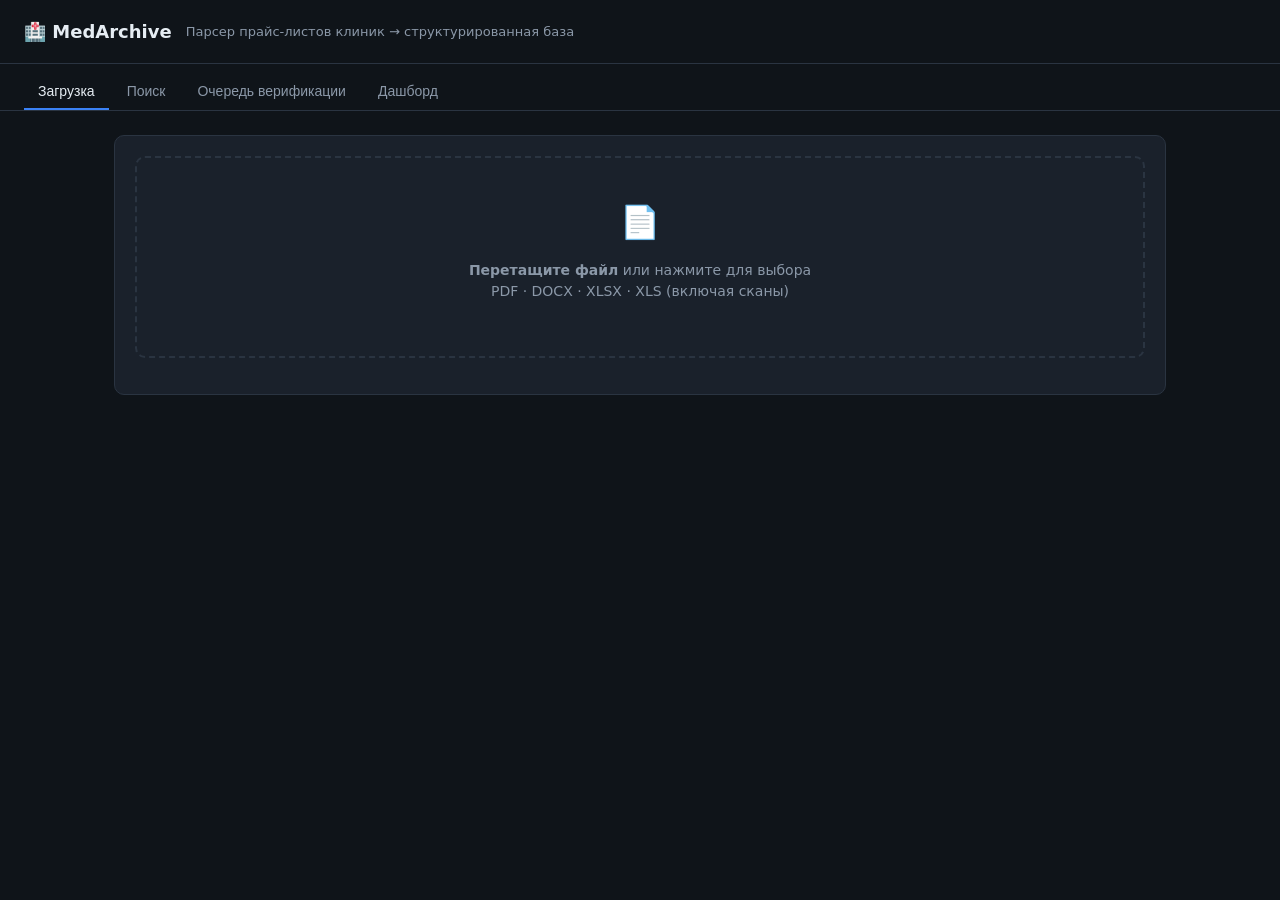
==== app/static/index.html @ f1bda981 "first" ====
<!doctype html>
<html lang="ru">
<head>
<meta charset="utf-8" />
<meta name="viewport" content="width=device-width, initial-scale=1" />
<title>MedArchive — парсер прайсов</title>
<style>
  :root { --bg:#0f1419; --panel:#1a212b; --line:#2a3441; --txt:#e6edf3; --muted:#8b98a8;
          --accent:#3b82f6; --ok:#22c55e; --warn:#f59e0b; --err:#ef4444; }
  * { box-sizing:border-box; }
  body { margin:0; font:14px/1.5 system-ui,-apple-system,Segoe UI,Roboto,sans-serif;
         background:var(--bg); color:var(--txt); }
  header { padding:18px 24px; border-bottom:1px solid var(--line); display:flex; align-items:center; gap:14px; }
  header h1 { font-size:18px; margin:0; font-weight:650; }
  header .sub { color:var(--muted); font-size:13px; }
  nav { display:flex; gap:4px; padding:10px 24px 0; border-bottom:1px solid var(--line); }
  nav button { background:none; border:none; color:var(--muted); padding:9px 14px; cursor:pointer;
               border-bottom:2px solid transparent; font-size:14px; }
  nav button.active { color:var(--txt); border-bottom-color:var(--accent); }
  main { padding:24px; max-width:1100px; margin:0 auto; }
  .panel { background:var(--panel); border:1px solid var(--line); border-radius:10px; padding:20px; margin-bottom:18px; }
  .drop { border:2px dashed var(--line); border-radius:10px; padding:40px; text-align:center; color:var(--muted);
          transition:.15s; cursor:pointer; }
  .drop.hover { border-color:var(--accent); background:rgba(59,130,246,.06); color:var(--txt); }
  input[type=text]{ width:100%; padding:11px 13px; background:#0d1217; border:1px solid var(--line);
                    border-radius:8px; color:var(--txt); font-size:14px; }
  button.primary{ background:var(--accent); color:#fff; border:none; padding:9px 16px; border-radius:8px; cursor:pointer; }
  table{ width:100%; border-collapse:collapse; font-size:13px; }
  th,td{ text-align:left; padding:8px 10px; border-bottom:1px solid var(--line); vertical-align:top; }
  th{ color:var(--muted); font-weight:550; position:sticky; top:0; background:var(--panel); }
  .tag{ display:inline-block; padding:2px 8px; border-radius:20px; font-size:12px; }
  .t-done{ background:rgba(34,197,94,.15); color:var(--ok); }
  .t-needs_review{ background:rgba(245,158,11,.15); color:var(--warn); }
  .t-error,.t-dup{ background:rgba(239,68,68,.12); color:var(--err); }
  .stat-grid{ display:grid; grid-template-columns:repeat(auto-fit,minmax(150px,1fr)); gap:12px; }
  .stat{ background:#0d1217; border:1px solid var(--line); border-radius:8px; padding:14px; }
  .stat .n{ font-size:26px; font-weight:680; }
  .stat .l{ color:var(--muted); font-size:12px; margin-top:2px; }
  .muted{ color:var(--muted); }
  .price{ font-variant-numeric:tabular-nums; white-space:nowrap; }
  .scroll{ max-height:62vh; overflow:auto; border:1px solid var(--line); border-radius:8px; }
  .hidden{ display:none; }
  .row-actions{ display:flex; gap:8px; margin:12px 0; }
  small.code{ color:var(--muted); font-family:ui-monospace,monospace; }
</style>
</head>
<body>
<header>
  <h1>🏥 MedArchive</h1>
  <span class="sub">Парсер прайс-листов клиник → структурированная база</span>
</header>
<nav>
  <button data-tab="upload" class="active">Загрузка</button>
  <button data-tab="search">Поиск</button>
  <button data-tab="review">Очередь верификации</button>
  <button data-tab="dash">Дашборд</button>
</nav>
<main>

  <section id="upload">
    <div class="panel">
      <div id="drop" class="drop">
        <div style="font-size:32px">📄</div>
        <p><b>Перетащите файл</b> или нажмите для выбора<br>
        <span class="muted">PDF · DOCX · XLSX · XLS (включая сканы)</span></p>
        <input id="file" type="file" accept=".pdf,.docx,.xlsx,.xls" class="hidden" />
      </div>
      <div id="up-result" style="margin-top:16px"></div>
    </div>
  </section>

  <section id="search" class="hidden">
    <div class="panel">
      <input id="q" type="text" placeholder="Поиск услуги или клиники (мин. 2 символа)…" />
      <div id="search-result" style="margin-top:14px"></div>
    </div>
  </section>

  <section id="review" class="hidden">
    <div class="panel">
      <div class="row-actions">
        <button class="primary" data-q="review">Нужна проверка</button>
        <button class="primary" data-q="unmatched" style="background:#374151">Несопоставленные</button>
      </div>
      <div id="review-result"></div>
    </div>
  </section>

  <section id="dash" class="hidden">
    <div class="panel"><div id="dash-result" class="muted">Загрузка…</div></div>
  </section>

</main>
<script>
const $ = s => document.querySelector(s);
const fmtKzt = v => v==null ? '<span class="muted">—</span>' : Number(v).toLocaleString('ru-RU')+' ₸';
const esc = s => (s??'').toString().replace(/[<>&]/g, c=>({'<':'&lt;','>':'&gt;','&':'&amp;'}[c]));

// tabs
document.querySelectorAll('nav button').forEach(b => b.onclick = () => {
  document.querySelectorAll('nav button').forEach(x=>x.classList.remove('active'));
  b.classList.add('active');
  ['upload','search','review','dash'].forEach(t=>$('#'+t).classList.toggle('hidden', t!==b.dataset.tab));
  if (b.dataset.tab==='dash') loadDash();
});

// upload
const drop=$('#drop'), file=$('#file');
drop.onclick=()=>file.click();
drop.ondragover=e=>{e.preventDefault();drop.classList.add('hover');};
drop.ondragleave=()=>drop.classList.remove('hover');
drop.ondrop=e=>{e.preventDefault();drop.classList.remove('hover'); if(e.dataTransfer.files[0]) doUpload(e.dataTransfer.files[0]);};
file.onchange=()=>file.files[0] && doUpload(file.files[0]);

async function doUpload(f){
  $('#up-result').innerHTML = `<p class="muted">⏳ Обработка <b>${esc(f.name)}</b>… (скан-PDF может занять время)</p>`;
  const fd=new FormData(); fd.append('file', f);
  try{
    const r = await fetch('/upload', {method:'POST', body:fd});
    const d = await r.json();
    if(!r.ok){ $('#up-result').innerHTML=`<p class="t-error tag">Ошибка</p> <span>${esc(d.detail||'')}</span>`; return; }
    $('#up-result').innerHTML = `
      <table><tbody>
        <tr><td>Файл</td><td>${esc(d.file_name)} <small class="code">(${d.file_format})</small></td></tr>
        <tr><td>Партнёр</td><td>${esc(d.partner)}</td></tr>
        <tr><td>Статус</td><td><span class="tag t-${d.skipped_duplicate?'dup':d.status}">${d.skipped_duplicate?'дубликат':d.status}</span></td></tr>
        <tr><td>Строк извлечено</td><td>${d.rows_parsed}</td></tr>
        <tr><td>Записано позиций</td><td>${d.rows_written}</td></tr>
        <tr><td>На проверку</td><td>${d.rows_needs_review}</td></tr>
        <tr><td>Пропущено</td><td>${d.rows_dropped}</td></tr>
        <tr><td>Авто-сопоставлено</td><td>${d.rows_matched}</td></tr>
      </tbody></table>
      ${d.warnings?.length ? '<p class="muted">⚠ '+d.warnings.map(esc).join('<br>⚠ ')+'</p>':''}`;
  }catch(e){ $('#up-result').innerHTML=`<p class="t-error tag">Сбой запроса</p> ${esc(e.message)}`; }
}

// search
let st; $('#q').oninput = e => { clearTimeout(st); st=setTimeout(()=>runSearch(e.target.value),250); };
async function runSearch(q){
  if((q||'').length<2){ $('#search-result').innerHTML=''; return; }
  const d = await (await fetch('/search?q='+encodeURIComponent(q))).json();
  const items = (d.price_items||[]).map(i=>`<tr>
      <td>${esc(i.service_name_raw)} ${i.service_code_source?'<small class="code">'+esc(i.service_code_source)+'</small>':''}</td>
      <td class="price">${fmtKzt(i.price_resident_kzt)}</td>
      <td class="price">${fmtKzt(i.price_nonresident_kzt)}</td>
      <td>${i.needs_review?'<span class="tag t-needs_review">проверка</span>':''}</td>
    </tr>`).join('');
  $('#search-result').innerHTML = `
    <p class="muted">Клиники: ${(d.partners||[]).map(p=>esc(p.name)).join(', ')||'—'}</p>
    <div class="scroll"><table>
      <thead><tr><th>Услуга (как в прайсе)</th><th>Резидент</th><th>Нерезидент</th><th></th></tr></thead>
      <tbody>${items||'<tr><td colspan=4 class="muted">ничего не найдено</td></tr>'}</tbody>
    </table></div>`;
}

// review queue
document.querySelectorAll('#review [data-q]').forEach(b=>b.onclick=()=>loadQueue(b.dataset.q));
async function loadQueue(which){
  $('#review-result').innerHTML='<p class="muted">Загрузка…</p>';
  const rows = await (await fetch('/'+which)).json();
  $('#review-result').innerHTML = `<div class="scroll"><table>
    <thead><tr><th>Услуга</th><th>Резидент</th><th>Нерезидент</th><th>Причина</th></tr></thead>
    <tbody>${rows.map(i=>`<tr>
        <td>${esc(i.service_name_raw)} <small class="code">${esc(i.service_code_source||'')}</small></td>
        <td class="price">${fmtKzt(i.price_resident_kzt)}</td>
        <td class="price">${fmtKzt(i.price_nonresident_kzt)}</td>
        <td class="muted">${esc(i.review_reason||(which==='unmatched'?'нет в справочнике':''))}</td>
      </tr>`).join('')||'<tr><td colspan=4 class="muted">очередь пуста</td></tr>'}</tbody>
  </table></div>`;
}

// dashboard
async function loadDash(){
  const d = await (await fetch('/stats')).json();
  const cell=(n,l)=>`<div class="stat"><div class="n">${n}</div><div class="l">${l}</div></div>`;
  const byStatus = Object.entries(d.documents_by_status||{}).map(([k,v])=>`${k}: ${v}`).join(' · ');
  $('#dash-result').innerHTML = `
    <div class="stat-grid">
      ${cell(d.documents,'документов')}
      ${cell(d.partners,'партнёров')}
      ${cell(d.price_items,'позиций цен')}
      ${cell(d.services,'услуг в справочнике')}
      ${cell(d.match_rate_pct+'%','авто-нормализация')}
      ${cell(d.needs_review,'на проверке')}
    </div>
    <p class="muted" style="margin-top:14px">Документы по статусам: ${byStatus||'—'}</p>`;
}
</script>
</body>
</html>
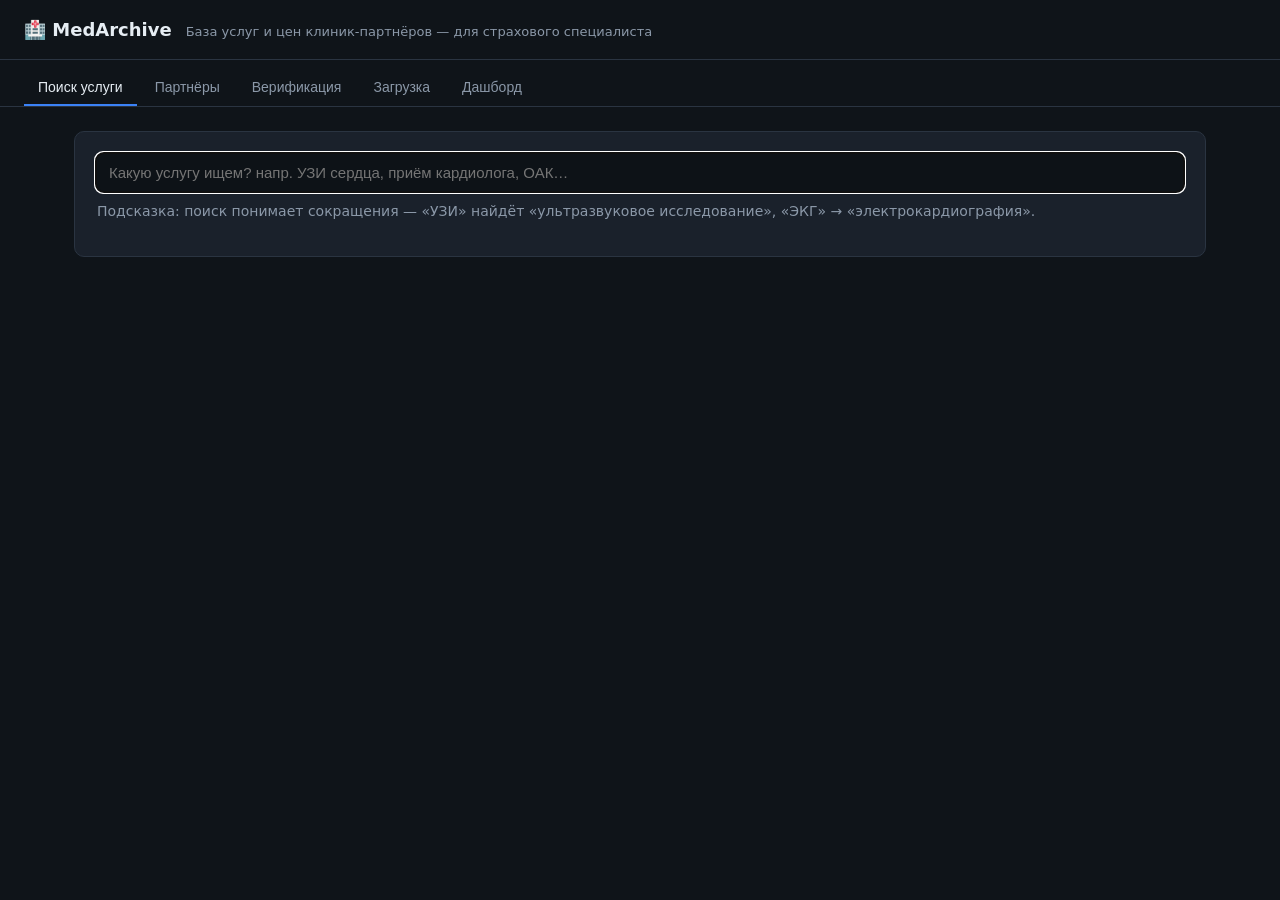
==== commit c2902e3f: "feat: full pipeline — multi-format parser, Next.js dashboard, eval suite - Parsers: OCR (EasyOCR/Sur" ====
--- a/app/static/index.html
+++ b/app/static/index.html
@@ -3,32 +3,39 @@
 <head>
 <meta charset="utf-8" />
 <meta name="viewport" content="width=device-width, initial-scale=1" />
-<title>MedArchive — парсер прайсов</title>
+<title>MedArchive — база услуг и цен клиник-партнёров</title>
 <style>
   :root { --bg:#0f1419; --panel:#1a212b; --line:#2a3441; --txt:#e6edf3; --muted:#8b98a8;
           --accent:#3b82f6; --ok:#22c55e; --warn:#f59e0b; --err:#ef4444; }
   * { box-sizing:border-box; }
   body { margin:0; font:14px/1.5 system-ui,-apple-system,Segoe UI,Roboto,sans-serif;
          background:var(--bg); color:var(--txt); }
-  header { padding:18px 24px; border-bottom:1px solid var(--line); display:flex; align-items:center; gap:14px; }
+  a { color:var(--accent); cursor:pointer; text-decoration:none; }
+  a:hover { text-decoration:underline; }
+  header { padding:16px 24px; border-bottom:1px solid var(--line); display:flex; align-items:baseline; gap:14px; }
   header h1 { font-size:18px; margin:0; font-weight:650; }
   header .sub { color:var(--muted); font-size:13px; }
   nav { display:flex; gap:4px; padding:10px 24px 0; border-bottom:1px solid var(--line); }
   nav button { background:none; border:none; color:var(--muted); padding:9px 14px; cursor:pointer;
                border-bottom:2px solid transparent; font-size:14px; }
   nav button.active { color:var(--txt); border-bottom-color:var(--accent); }
-  main { padding:24px; max-width:1100px; margin:0 auto; }
+  main { padding:24px; max-width:1180px; margin:0 auto; }
   .panel { background:var(--panel); border:1px solid var(--line); border-radius:10px; padding:20px; margin-bottom:18px; }
-  .drop { border:2px dashed var(--line); border-radius:10px; padding:40px; text-align:center; color:var(--muted);
+  .drop { border:2px dashed var(--line); border-radius:10px; padding:36px; text-align:center; color:var(--muted);
           transition:.15s; cursor:pointer; }
   .drop.hover { border-color:var(--accent); background:rgba(59,130,246,.06); color:var(--txt); }
   input[type=text]{ width:100%; padding:11px 13px; background:#0d1217; border:1px solid var(--line);
-                    border-radius:8px; color:var(--txt); font-size:14px; }
-  button.primary{ background:var(--accent); color:#fff; border:none; padding:9px 16px; border-radius:8px; cursor:pointer; }
+                    border-radius:8px; color:var(--txt); font-size:15px; }
+  input.edit{ width:96px; padding:5px 7px; background:#0d1217; border:1px solid var(--line);
+              border-radius:6px; color:var(--txt); font-variant-numeric:tabular-nums; }
+  button.primary{ background:var(--accent); color:#fff; border:none; padding:8px 14px; border-radius:8px; cursor:pointer; font-size:13px; }
+  button.ok{ background:rgba(34,197,94,.15); color:var(--ok); border:1px solid rgba(34,197,94,.3); padding:6px 11px; border-radius:7px; cursor:pointer; font-size:13px; }
+  button.ghost{ background:#222c39; color:var(--muted); border:1px solid var(--line); padding:8px 14px; border-radius:8px; cursor:pointer; font-size:13px; }
   table{ width:100%; border-collapse:collapse; font-size:13px; }
-  th,td{ text-align:left; padding:8px 10px; border-bottom:1px solid var(--line); vertical-align:top; }
-  th{ color:var(--muted); font-weight:550; position:sticky; top:0; background:var(--panel); }
-  .tag{ display:inline-block; padding:2px 8px; border-radius:20px; font-size:12px; }
+  th,td{ text-align:left; padding:8px 10px; border-bottom:1px solid var(--line); vertical-align:middle; }
+  th{ color:var(--muted); font-weight:550; position:sticky; top:0; background:var(--panel); z-index:1; }
+  tr:hover td{ background:rgba(255,255,255,.02); }
+  .tag{ display:inline-block; padding:2px 8px; border-radius:20px; font-size:12px; white-space:nowrap; }
   .t-done{ background:rgba(34,197,94,.15); color:var(--ok); }
   .t-needs_review{ background:rgba(245,158,11,.15); color:var(--warn); }
   .t-error,.t-dup{ background:rgba(239,68,68,.12); color:var(--err); }
@@ -37,31 +44,72 @@
   .stat .n{ font-size:26px; font-weight:680; }
   .stat .l{ color:var(--muted); font-size:12px; margin-top:2px; }
   .muted{ color:var(--muted); }
-  .price{ font-variant-numeric:tabular-nums; white-space:nowrap; }
-  .scroll{ max-height:62vh; overflow:auto; border:1px solid var(--line); border-radius:8px; }
+  .price{ font-variant-numeric:tabular-nums; white-space:nowrap; text-align:right; }
+  .best{ color:var(--ok); font-weight:600; }
+  .scroll{ max-height:64vh; overflow:auto; border:1px solid var(--line); border-radius:8px; }
   .hidden{ display:none; }
-  .row-actions{ display:flex; gap:8px; margin:12px 0; }
+  .row-actions{ display:flex; gap:8px; margin-bottom:12px; flex-wrap:wrap; }
   small.code{ color:var(--muted); font-family:ui-monospace,monospace; }
+  .chip{ display:inline-block; background:#222c39; border:1px solid var(--line); border-radius:20px;
+         padding:5px 12px; margin:3px; cursor:pointer; font-size:13px; }
+  .chip:hover{ border-color:var(--accent); }
+  /* modal */
+  .overlay{ position:fixed; inset:0; background:rgba(0,0,0,.55); display:flex; align-items:center; justify-content:center; padding:24px; z-index:50; }
+  .modal{ background:var(--panel); border:1px solid var(--line); border-radius:12px; width:min(960px,96vw); max-height:90vh; display:flex; flex-direction:column; }
+  .modal-head{ padding:18px 20px; border-bottom:1px solid var(--line); display:flex; justify-content:space-between; align-items:flex-start; gap:16px; }
+  .modal-head h2{ margin:0 0 4px; font-size:17px; }
+  .modal-body{ padding:0 20px 18px; overflow:auto; }
+  .x{ background:none; border:none; color:var(--muted); font-size:22px; cursor:pointer; line-height:1; }
+  .toast{ position:fixed; bottom:20px; left:50%; transform:translateX(-50%); background:#0d1217;
+          border:1px solid var(--line); border-radius:8px; padding:10px 16px; z-index:60; opacity:0; transition:.2s; }
+  .toast.show{ opacity:1; }
 </style>
 </head>
 <body>
 <header>
   <h1>🏥 MedArchive</h1>
-  <span class="sub">Парсер прайс-листов клиник → структурированная база</span>
+  <span class="sub">База услуг и цен клиник-партнёров — для страхового специалиста</span>
 </header>
 <nav>
-  <button data-tab="upload" class="active">Загрузка</button>
-  <button data-tab="search">Поиск</button>
-  <button data-tab="review">Очередь верификации</button>
+  <button data-tab="search" class="active">Поиск услуги</button>
+  <button data-tab="partners">Партнёры</button>
+  <button data-tab="review">Верификация</button>
+  <button data-tab="upload">Загрузка</button>
   <button data-tab="dash">Дашборд</button>
 </nav>
 <main>
 
-  <section id="upload">
+  <section id="search">
+    <div class="panel">
+      <input id="q" type="text" placeholder="Какую услугу ищем? напр. УЗИ сердца, приём кардиолога, ОАК…" autofocus />
+      <p class="muted" style="margin:8px 2px 0">Подсказка: поиск понимает сокращения — «УЗИ» найдёт «ультразвуковое исследование», «ЭКГ» → «электрокардиография».</p>
+      <div id="search-result" style="margin-top:14px"></div>
+    </div>
+  </section>
+
+  <section id="partners" class="hidden">
+    <div class="panel">
+      <p class="muted">Выберите клинику-партнёра, чтобы открыть её полный прайс и контакты.</p>
+      <div id="partner-chips" style="margin-top:8px"></div>
+    </div>
+  </section>
+
+  <section id="review" class="hidden">
+    <div class="panel">
+      <div class="row-actions">
+        <button class="primary" data-q="review">⚠ Требуют проверки <span id="review-count"></span></button>
+        <button class="ghost" data-q="unmatched">Несопоставленные со справочником</button>
+      </div>
+      <p class="muted" id="review-hint">Подтвердите цену как есть, либо исправьте значение в поле и подтвердите.</p>
+      <div id="review-result"></div>
+    </div>
+  </section>
+
+  <section id="upload" class="hidden">
     <div class="panel">
       <div id="drop" class="drop">
-        <div style="font-size:32px">📄</div>
-        <p><b>Перетащите файл</b> или нажмите для выбора<br>
+        <div style="font-size:30px">📄</div>
+        <p><b>Перетащите прайс клиники</b> или нажмите для выбора<br>
         <span class="muted">PDF · DOCX · XLSX · XLS (включая сканы)</span></p>
         <input id="file" type="file" accept=".pdf,.docx,.xlsx,.xls" class="hidden" />
       </div>
@@ -69,107 +117,176 @@
     </div>
   </section>
 
-  <section id="search" class="hidden">
-    <div class="panel">
-      <input id="q" type="text" placeholder="Поиск услуги или клиники (мин. 2 символа)…" />
-      <div id="search-result" style="margin-top:14px"></div>
-    </div>
-  </section>
-
-  <section id="review" class="hidden">
-    <div class="panel">
-      <div class="row-actions">
-        <button class="primary" data-q="review">Нужна проверка</button>
-        <button class="primary" data-q="unmatched" style="background:#374151">Несопоставленные</button>
-      </div>
-      <div id="review-result"></div>
-    </div>
-  </section>
-
   <section id="dash" class="hidden">
     <div class="panel"><div id="dash-result" class="muted">Загрузка…</div></div>
   </section>
 
 </main>
+
+<div id="modal-root"></div>
+<div id="toast" class="toast"></div>
+
 <script>
 const $ = s => document.querySelector(s);
 const fmtKzt = v => v==null ? '<span class="muted">—</span>' : Number(v).toLocaleString('ru-RU')+' ₸';
-const esc = s => (s??'').toString().replace(/[<>&]/g, c=>({'<':'&lt;','>':'&gt;','&':'&amp;'}[c]));
+const esc = s => (s??'').toString().replace(/[<>&"]/g, c=>({'<':'&lt;','>':'&gt;','&':'&amp;','"':'&quot;'}[c]));
+const fmtDate = d => d ? d.split('T')[0] : '—';
+function toast(msg){ const t=$('#toast'); t.textContent=msg; t.classList.add('show'); setTimeout(()=>t.classList.remove('show'),2200); }
 
 // tabs
 document.querySelectorAll('nav button').forEach(b => b.onclick = () => {
   document.querySelectorAll('nav button').forEach(x=>x.classList.remove('active'));
   b.classList.add('active');
-  ['upload','search','review','dash'].forEach(t=>$('#'+t).classList.toggle('hidden', t!==b.dataset.tab));
+  ['search','partners','review','upload','dash'].forEach(t=>$('#'+t).classList.toggle('hidden', t!==b.dataset.tab));
   if (b.dataset.tab==='dash') loadDash();
+  if (b.dataset.tab==='partners') loadPartners();
 });
 
-// upload
+// ---------- SEARCH: a service across clinics, cheapest first ----------
+let st; $('#q').oninput = e => { clearTimeout(st); st=setTimeout(()=>runSearch(e.target.value),250); };
+async function runSearch(q){
+  if((q||'').length<2){ $('#search-result').innerHTML=''; return; }
+  const d = await (await fetch('/search?q='+encodeURIComponent(q))).json();
+  const items = d.price_items||[];
+  // mark the cheapest resident price per normalized service so the best offer stands out
+  const bestByName = {};
+  items.forEach(i=>{ const k=i.service_name_raw.toLowerCase(); const p=i.price_resident_kzt;
+    if(p!=null && (bestByName[k]==null || p<bestByName[k])) bestByName[k]=p; });
+  const rows = items.map(i=>{
+    const isBest = i.price_resident_kzt!=null && i.price_resident_kzt===bestByName[i.service_name_raw.toLowerCase()];
+    return `<tr>
+      <td>${esc(i.service_name_raw)} ${i.service_code_source?'<small class="code">'+esc(i.service_code_source)+'</small>':''}</td>
+      <td><a onclick="openPartner('${i.partner_id}')">${esc(i.partner_name||'—')}</a></td>
+      <td class="price ${isBest?'best':''}">${fmtKzt(i.price_resident_kzt)}${isBest?' ★':''}</td>
+      <td class="price">${fmtKzt(i.price_nonresident_kzt)}</td>
+      <td class="muted">${fmtDate(i.effective_date)}</td>
+      <td>${i.needs_review?'<span class="tag t-needs_review">проверка</span>':''}</td>
+    </tr>`;}).join('');
+  $('#search-result').innerHTML = `
+    <p class="muted">Найдено позиций: ${items.length}${items.length>=50?'+ (показаны первые 50)':''}. ★ — лучшая цена для резидента по услуге.</p>
+    <div class="scroll"><table>
+      <thead><tr><th>Услуга</th><th>Клиника</th><th class="price">Резидент</th><th class="price">Нерезидент</th><th>Актуально</th><th></th></tr></thead>
+      <tbody>${rows||'<tr><td colspan=6 class="muted">ничего не найдено</td></tr>'}</tbody>
+    </table></div>`;
+}
+
+// ---------- PARTNERS ----------
+async function loadPartners(){
+  const ps = await (await fetch('/partners?limit=500')).json();
+  $('#partner-chips').innerHTML = ps.map(p=>`<span class="chip" onclick="openPartner('${p.partner_id}')">${esc(p.name)}</span>`).join('') || '<span class="muted">нет партнёров</span>';
+}
+
+async function openPartner(id){
+  const [p, svc] = await Promise.all([
+    (await fetch('/partners/'+id)).json(),
+    (await fetch('/partners/'+id+'/services?limit=5000')).json(),
+  ]);
+  const contacts = [p.city, p.address, p.contact_phone, p.contact_email].filter(Boolean).join(' · ') || 'контакты не указаны в прайсе';
+  const dates = [...new Set(svc.map(s=>fmtDate(s.effective_date)))].filter(x=>x!=='—');
+  // The preview aggregates rows that are exactly identical in name+price; merged_count>1
+  // means this displayed row stands for that many source rows (kept separate in storage).
+  const rawRows = svc.reduce((a,s)=>a+(s.merged_count||1),0);
+  const dupBadge = s => (s.merged_count>1)
+    ? ` <small class="code" style="background:#fff8c5;color:#9a6700;border-radius:4px;padding:0 5px" title="Объединено ${s.merged_count} одинаковых строк${s.merged_codes&&s.merged_codes.length?': '+esc(s.merged_codes.join(', ')):''}">×${s.merged_count}</small>`
+    : '';
+  const render = list => list.map(s=>`<tr>
+      <td class="muted">${esc(s.section||'')}</td>
+      <td>${esc(s.service_name_raw)} ${s.service_code_source?'<small class="code">'+esc(s.service_code_source)+'</small>':''}${dupBadge(s)}</td>
+      <td class="price">${fmtKzt(s.price_resident_kzt)}</td>
+      <td class="price">${fmtKzt(s.price_nonresident_kzt)}</td>
+    </tr>`).join('');
+  $('#modal-root').innerHTML = `<div class="overlay" onclick="if(event.target===this)closeModal()">
+    <div class="modal">
+      <div class="modal-head">
+        <div>
+          <h2>${esc(p.name)}</h2>
+          <div class="muted">${esc(contacts)}</div>
+          <div class="muted" style="margin-top:4px">Позиций: ${svc.length}${rawRows>svc.length?` <span title="строк в прайсе до объединения одинаковых">(из ${rawRows} строк)</span>`:''} · Прайс актуален: ${dates.join(', ')||'—'}</div>
+        </div>
+        <button class="x" onclick="closeModal()">×</button>
+      </div>
+      <div class="modal-body">
+        <input id="pfilter" type="text" placeholder="Фильтр по услуге внутри прайса…" style="margin:4px 0 12px" />
+        <div class="scroll"><table>
+          <thead><tr><th>Раздел</th><th>Услуга</th><th class="price">Резидент</th><th class="price">Нерезидент</th></tr></thead>
+          <tbody id="ptbody">${render(svc.slice(0,400))}</tbody>
+        </table></div>
+        <p class="muted" id="pmore">${svc.length>400?'Показаны первые 400 — уточните фильтром.':''}</p>
+      </div>
+    </div></div>`;
+  $('#pfilter').oninput = e=>{
+    const f=e.target.value.toLowerCase();
+    const sub = f ? svc.filter(s=>(s.service_name_raw+' '+(s.service_code_source||'')).toLowerCase().includes(f)) : svc;
+    $('#ptbody').innerHTML = render(sub.slice(0,400));
+    $('#pmore').textContent = sub.length>400?`Совпадений ${sub.length}, показаны первые 400.`:`Совпадений: ${sub.length}`;
+  };
+}
+function closeModal(){ $('#modal-root').innerHTML=''; }
+
+// ---------- REVIEW / VERIFICATION (operator actions) ----------
+document.querySelectorAll('#review [data-q]').forEach(b=>b.onclick=()=>loadQueue(b.dataset.q));
+async function loadQueue(which){
+  $('#review-hint').textContent = which==='unmatched'
+    ? 'Позиции без привязки к справочнику услуг. Загрузите справочник, чтобы сопоставлять.'
+    : 'Подтвердите цену как есть, либо исправьте значение в поле и подтвердите.';
+  $('#review-result').innerHTML='<p class="muted">Загрузка…</p>';
+  const rows = await (await fetch('/'+which)).json();
+  const editable = which==='review';
+  $('#review-result').innerHTML = `<div class="scroll"><table>
+    <thead><tr><th>Клиника</th><th>Услуга</th><th class="price">Резидент</th><th class="price">Нерезидент</th><th>Причина</th>${editable?'<th></th>':''}</tr></thead>
+    <tbody>${rows.map(i=>`<tr id="r-${i.item_id}">
+        <td>${esc(i.partner_name||'')}</td>
+        <td>${esc(i.service_name_raw)} <small class="code">${esc(i.service_code_source||'')}</small></td>
+        <td class="price">${editable?`<input class="edit" type="number" step="1" value="${i.price_resident_kzt??''}" id="p-${i.item_id}">`:fmtKzt(i.price_resident_kzt)}</td>
+        <td class="price">${fmtKzt(i.price_nonresident_kzt)}</td>
+        <td class="muted">${esc(i.review_reason||(which==='unmatched'?'нет в справочнике':''))}</td>
+        ${editable?`<td><button class="ok" onclick="verifyItem('${i.item_id}')">✓ Подтвердить</button></td>`:''}
+      </tr>`).join('')||`<tr><td colspan=${editable?6:5} class="muted">очередь пуста 🎉</td></tr>`}</tbody>
+  </table></div>`;
+  if(which==='review') refreshReviewCount();
+}
+async function verifyItem(id){
+  const inp = $('#p-'+id);
+  const body = { is_verified:true, note:'проверено оператором' };
+  if(inp && inp.value!=='') body.price_resident_kzt = Number(inp.value);
+  const r = await fetch('/items/'+id+'/verify', {method:'POST', headers:{'Content-Type':'application/json'}, body:JSON.stringify(body)});
+  if(r.ok){ const row=$('#r-'+id); if(row) row.remove(); toast('Позиция подтверждена'); refreshReviewCount(); }
+  else toast('Ошибка сохранения');
+}
+async function refreshReviewCount(){
+  const s = await (await fetch('/stats')).json();
+  $('#review-count').textContent = '('+s.needs_review+')';
+}
+
+// ---------- UPLOAD ----------
 const drop=$('#drop'), file=$('#file');
 drop.onclick=()=>file.click();
 drop.ondragover=e=>{e.preventDefault();drop.classList.add('hover');};
 drop.ondragleave=()=>drop.classList.remove('hover');
 drop.ondrop=e=>{e.preventDefault();drop.classList.remove('hover'); if(e.dataTransfer.files[0]) doUpload(e.dataTransfer.files[0]);};
 file.onchange=()=>file.files[0] && doUpload(file.files[0]);
-
 async function doUpload(f){
-  $('#up-result').innerHTML = `<p class="muted">⏳ Обработка <b>${esc(f.name)}</b>… (скан-PDF может занять время)</p>`;
+  $('#up-result').innerHTML = `<p class="muted">⏳ Обработка <b>${esc(f.name)}</b>…</p>`;
   const fd=new FormData(); fd.append('file', f);
   try{
     const r = await fetch('/upload', {method:'POST', body:fd});
     const d = await r.json();
-    if(!r.ok){ $('#up-result').innerHTML=`<p class="t-error tag">Ошибка</p> <span>${esc(d.detail||'')}</span>`; return; }
+    if(!r.ok){ $('#up-result').innerHTML=`<span class="tag t-error">Ошибка</span> <span>${esc(d.detail||'')}</span>`; return; }
     $('#up-result').innerHTML = `
       <table><tbody>
         <tr><td>Файл</td><td>${esc(d.file_name)} <small class="code">(${d.file_format})</small></td></tr>
         <tr><td>Партнёр</td><td>${esc(d.partner)}</td></tr>
-        <tr><td>Статус</td><td><span class="tag t-${d.skipped_duplicate?'dup':d.status}">${d.skipped_duplicate?'дубликат':d.status}</span></td></tr>
-        <tr><td>Строк извлечено</td><td>${d.rows_parsed}</td></tr>
+        <tr><td>Статус</td><td><span class="tag t-${d.skipped_duplicate?'dup':d.status}">${d.skipped_duplicate?'дубликат (пропущен)':d.status}</span></td></tr>
+        <tr><td>Извлечено строк</td><td>${d.rows_parsed}</td></tr>
         <tr><td>Записано позиций</td><td>${d.rows_written}</td></tr>
         <tr><td>На проверку</td><td>${d.rows_needs_review}</td></tr>
         <tr><td>Пропущено</td><td>${d.rows_dropped}</td></tr>
-        <tr><td>Авто-сопоставлено</td><td>${d.rows_matched}</td></tr>
       </tbody></table>
       ${d.warnings?.length ? '<p class="muted">⚠ '+d.warnings.map(esc).join('<br>⚠ ')+'</p>':''}`;
-  }catch(e){ $('#up-result').innerHTML=`<p class="t-error tag">Сбой запроса</p> ${esc(e.message)}`; }
-}
-
-// search
-let st; $('#q').oninput = e => { clearTimeout(st); st=setTimeout(()=>runSearch(e.target.value),250); };
-async function runSearch(q){
-  if((q||'').length<2){ $('#search-result').innerHTML=''; return; }
-  const d = await (await fetch('/search?q='+encodeURIComponent(q))).json();
-  const items = (d.price_items||[]).map(i=>`<tr>
-      <td>${esc(i.service_name_raw)} ${i.service_code_source?'<small class="code">'+esc(i.service_code_source)+'</small>':''}</td>
-      <td class="price">${fmtKzt(i.price_resident_kzt)}</td>
-      <td class="price">${fmtKzt(i.price_nonresident_kzt)}</td>
-      <td>${i.needs_review?'<span class="tag t-needs_review">проверка</span>':''}</td>
-    </tr>`).join('');
-  $('#search-result').innerHTML = `
-    <p class="muted">Клиники: ${(d.partners||[]).map(p=>esc(p.name)).join(', ')||'—'}</p>
-    <div class="scroll"><table>
-      <thead><tr><th>Услуга (как в прайсе)</th><th>Резидент</th><th>Нерезидент</th><th></th></tr></thead>
-      <tbody>${items||'<tr><td colspan=4 class="muted">ничего не найдено</td></tr>'}</tbody>
-    </table></div>`;
-}
-
-// review queue
-document.querySelectorAll('#review [data-q]').forEach(b=>b.onclick=()=>loadQueue(b.dataset.q));
-async function loadQueue(which){
-  $('#review-result').innerHTML='<p class="muted">Загрузка…</p>';
-  const rows = await (await fetch('/'+which)).json();
-  $('#review-result').innerHTML = `<div class="scroll"><table>
-    <thead><tr><th>Услуга</th><th>Резидент</th><th>Нерезидент</th><th>Причина</th></tr></thead>
-    <tbody>${rows.map(i=>`<tr>
-        <td>${esc(i.service_name_raw)} <small class="code">${esc(i.service_code_source||'')}</small></td>
-        <td class="price">${fmtKzt(i.price_resident_kzt)}</td>
-        <td class="price">${fmtKzt(i.price_nonresident_kzt)}</td>
-        <td class="muted">${esc(i.review_reason||(which==='unmatched'?'нет в справочнике':''))}</td>
-      </tr>`).join('')||'<tr><td colspan=4 class="muted">очередь пуста</td></tr>'}</tbody>
-  </table></div>`;
-}
-
-// dashboard
+  }catch(e){ $('#up-result').innerHTML=`<span class="tag t-error">Сбой</span> ${esc(e.message)}`; }
+}
+
+// ---------- DASHBOARD ----------
 async function loadDash(){
   const d = await (await fetch('/stats')).json();
   const cell=(n,l)=>`<div class="stat"><div class="n">${n}</div><div class="l">${l}</div></div>`;
@@ -178,13 +295,16 @@
     <div class="stat-grid">
       ${cell(d.documents,'документов')}
       ${cell(d.partners,'партнёров')}
-      ${cell(d.price_items,'позиций цен')}
+      ${cell(d.price_items.toLocaleString('ru-RU'),'позиций цен')}
       ${cell(d.services,'услуг в справочнике')}
       ${cell(d.match_rate_pct+'%','авто-нормализация')}
       ${cell(d.needs_review,'на проверке')}
     </div>
     <p class="muted" style="margin-top:14px">Документы по статусам: ${byStatus||'—'}</p>`;
 }
+
+// initial review count badge
+refreshReviewCount();
 </script>
 </body>
 </html>
